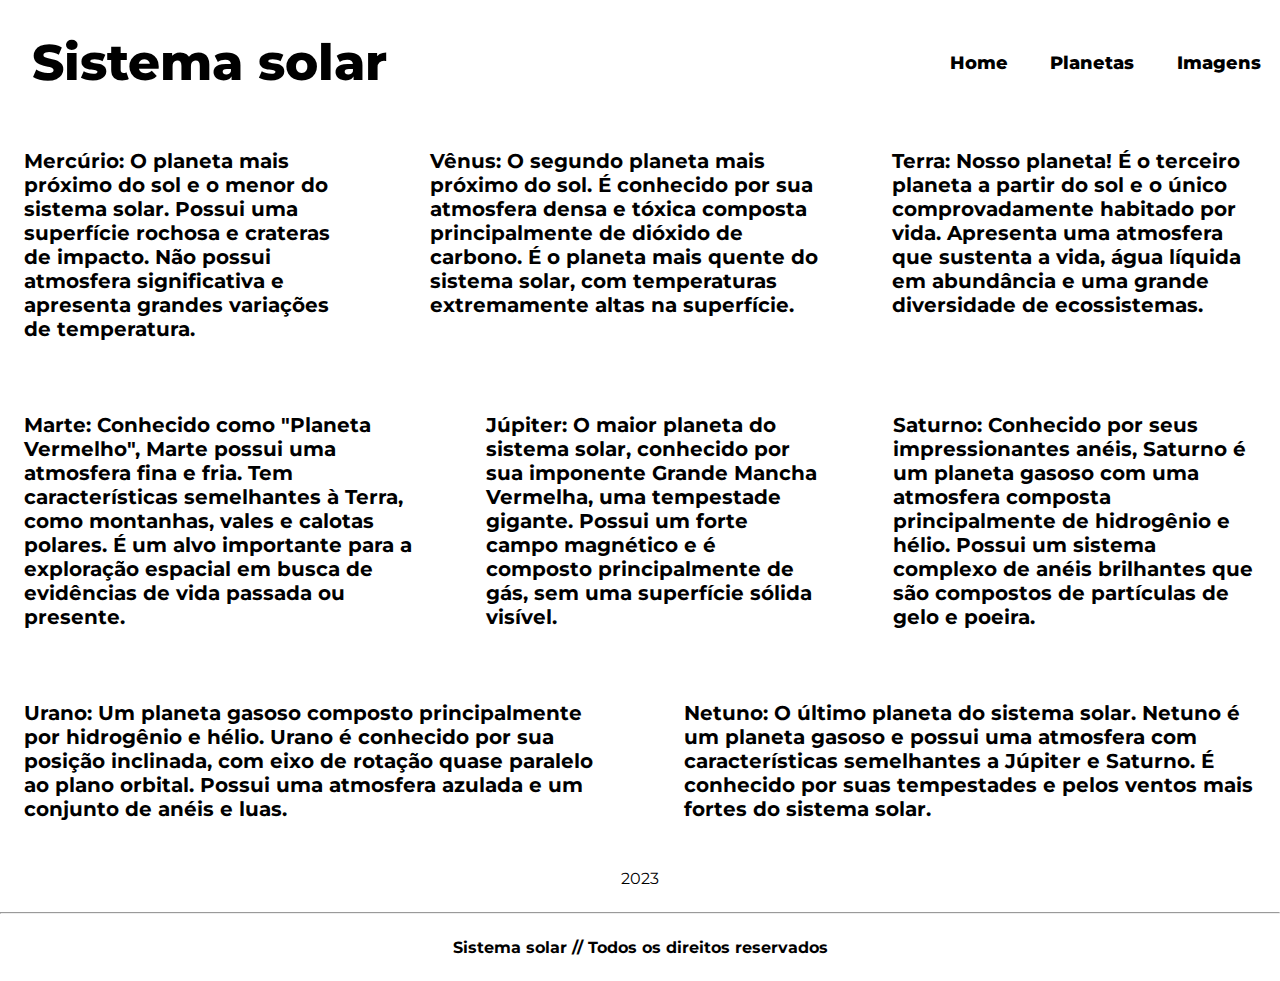
==== sistemaSolar/indexplanets.html @ c93ab094 "Add files via upload" ====
<!DOCTYPE html>
<html lang="en">
  <head>
    <meta charset="UTF-8" />
    <meta http-equiv="X-UA-Compatible" content="IE=edge" />
    <link rel="stylesheet" href="./css/styleplanets.css" />
    <meta name="viewport" content="width=device-width, initial-scale=1.0" />
    <title>Sistema Solar</title>
  </head>
  <body>
    <main>
      <header>
        <h1>Sistema solar</h1>
        <nav>
            <a href="./index.html"><button>Home</button></a>
            <a href=""><button>Planetas</button></a>
            <a href=""><button>Imagens</button></a>
        </nav>
      </header>

      <section class="gallery">
        <div class="line1">
            <h1>Mercúrio: O planeta mais próximo do sol e o menor do sistema solar. Possui uma superfície rochosa e crateras de impacto. Não possui atmosfera significativa e apresenta grandes variações de temperatura.</h1>
            <h1>Vênus: O segundo planeta mais próximo do sol. É conhecido por sua atmosfera densa e tóxica composta principalmente de dióxido de carbono. É o planeta mais quente do sistema solar, com temperaturas extremamente altas na superfície.</h1>
            <h1>Terra: Nosso planeta! É o terceiro planeta a partir do sol e o único comprovadamente habitado por vida. Apresenta uma atmosfera que sustenta a vida, água líquida em abundância e uma grande diversidade de ecossistemas.</h1>

        </div>

        <div class="line2">
            <h1>Marte: Conhecido como "Planeta Vermelho", Marte possui uma atmosfera fina e fria. Tem características semelhantes à Terra, como montanhas, vales e calotas polares. É um alvo importante para a exploração espacial em busca de evidências de vida passada ou presente.</h1>
            <h1>Júpiter: O maior planeta do sistema solar, conhecido por sua imponente Grande Mancha Vermelha, uma tempestade gigante. Possui um forte campo magnético e é composto principalmente de gás, sem uma superfície sólida visível.</h1>
            <h1>Saturno: Conhecido por seus impressionantes anéis, Saturno é um planeta gasoso com uma atmosfera composta principalmente de hidrogênio e hélio. Possui um sistema complexo de anéis brilhantes que são compostos de partículas de gelo e poeira.</h1>
        </div>

        <div class="line3">
            <h1>Urano: Um planeta gasoso composto principalmente por hidrogênio e hélio. Urano é conhecido por sua posição inclinada, com eixo de rotação quase paralelo ao plano orbital. Possui uma atmosfera azulada e um conjunto de anéis e luas.</h1>
            <h1>Netuno: O último planeta do sistema solar. Netuno é um planeta gasoso e possui uma atmosfera com características semelhantes a Júpiter e Saturno. É conhecido por suas tempestades e pelos ventos mais fortes do sistema solar.</h1>
        </div>
      </section>

      <footer>
        <p>2023</p>
        <hr>
        <h2>Sistema solar // Todos os direitos reservados</h2>
      </footer>
    </main>
  </body>
</html>
---- sistemaSolar/css/styleplanets.css ----
@import url('https://fonts.googleapis.com/css2?family=Poppins:wght@400;500;600;700&family=Roboto:wght@300;400;500;700&display=swap');
@import url('https://fonts.googleapis.com/css2?family=Montserrat:wght@500&display=swap');

*{
    padding: 0;
    margin: 0;
    box-sizing: border-box;
}

img{
    object-fit: cover;
}

header{
    display: flex;
    justify-content: space-between;
    align-items: center;
    flex-direction: row;
}

main{
    width: 100%;
    height: 100vh;
}

header h1{
    font-family: 'Montserrat', sans-serif;
    font-weight: 800;
    color: black;
    display: flex;
    justify-content: center;
    padding: 2rem;
    font-size: 50px;
}

nav button{
    border: none;
    background-color: white;
    font-size: 18px;
    padding: 1.2rem;
    font-family: 'Montserrat', sans-serif;
    font-weight: 800;
    cursor: pointer;
}


.gallery{
    display: flex;
    justify-content: center;
    flex-direction: column;
    gap: 1.5rem;
    width: 100%;
    align-items: center;
}

section div{
    display: flex;
    flex-direction: row;
    gap: 1.5rem;
}

footer h2{
    font-family: 'Montserrat', sans-serif;
    font-size: 16px;
    display: flex;
    justify-content: center;
    padding: 1.5rem;
}

footer p{
    font-family: 'Montserrat', sans-serif;
    font-size: 16px;
    display: flex;
    justify-content: center;
    padding: 1.5rem;
}

@media screen and (max-width:600px) {
    header{
        display: flex;
        justify-content: space-between;
        align-items: center;
        flex-direction: column;
    }

    section div{
        display: flex;
        flex-direction: column;
        gap: 1.5rem;
    }
}

@media screen and (max-width:810px) {
    header{
        display: flex;
        justify-content: space-between;
        align-items: center;
        flex-direction: column;
    }

    section div{
        display: flex;
        flex-direction: column;
        gap: 0.5rem;
    }
}

.gallery h1{
    font-family: 'Montserrat', sans-serif;
    padding: 1.5rem;
    font-size: 20px;
}
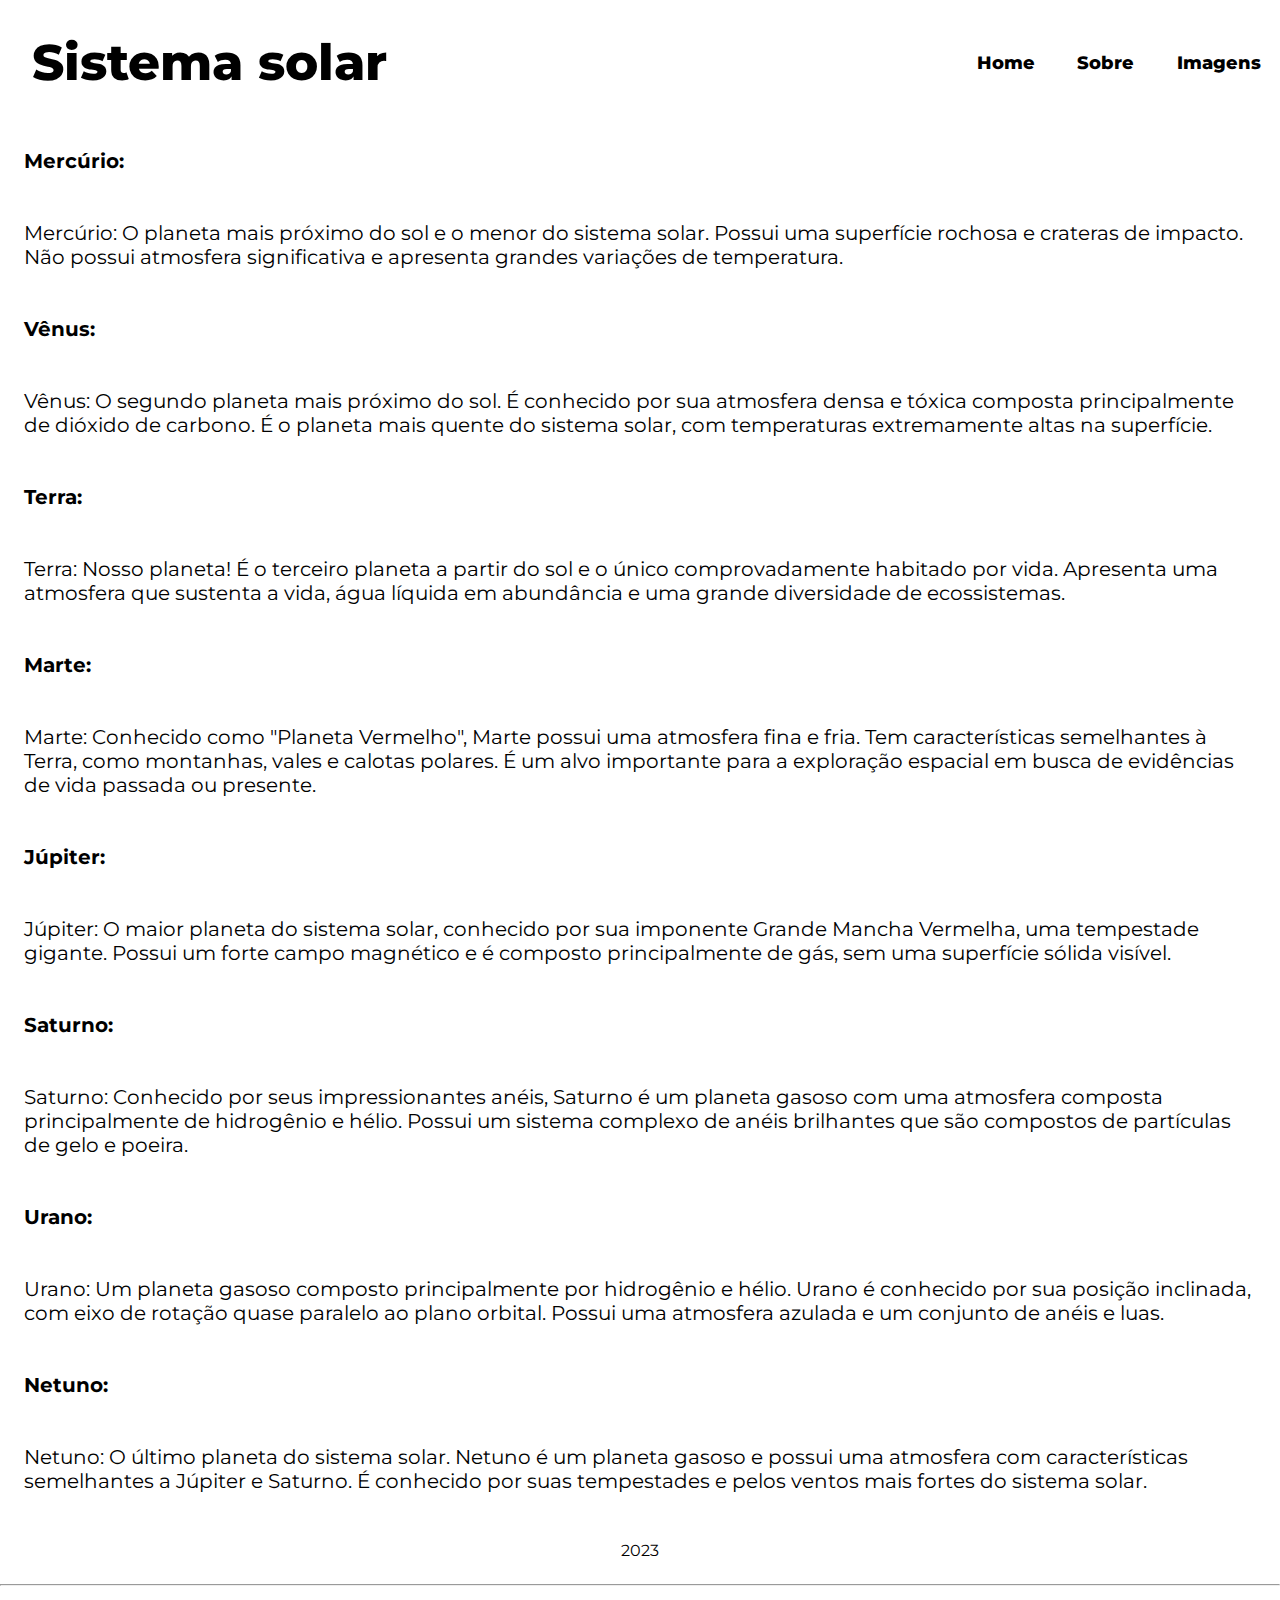
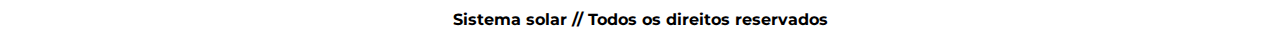
==== commit 1315bd28: "Add files via upload" ====
--- a/sistemaSolar/indexplanets.html
+++ b/sistemaSolar/indexplanets.html
@@ -12,37 +12,87 @@
       <header>
         <h1>Sistema solar</h1>
         <nav>
-            <a href="./index.html"><button>Home</button></a>
-            <a href=""><button>Planetas</button></a>
-            <a href=""><button>Imagens</button></a>
+          <a href="./index.html"><button>Home</button></a>
+          <a href=""><button>Sobre</button></a>
+          <a href=""><button>Imagens</button></a>
         </nav>
       </header>
 
       <section class="gallery">
         <div class="line1">
-            <h1>Mercúrio: O planeta mais próximo do sol e o menor do sistema solar. Possui uma superfície rochosa e crateras de impacto. Não possui atmosfera significativa e apresenta grandes variações de temperatura.</h1>
-            <h1>Vênus: O segundo planeta mais próximo do sol. É conhecido por sua atmosfera densa e tóxica composta principalmente de dióxido de carbono. É o planeta mais quente do sistema solar, com temperaturas extremamente altas na superfície.</h1>
-            <h1>Terra: Nosso planeta! É o terceiro planeta a partir do sol e o único comprovadamente habitado por vida. Apresenta uma atmosfera que sustenta a vida, água líquida em abundância e uma grande diversidade de ecossistemas.</h1>
-
+          <h1>Mercúrio:</h1>
+          <p>
+            Mercúrio: O planeta mais próximo do sol e o menor do sistema solar.
+            Possui uma superfície rochosa e crateras de impacto. Não possui
+            atmosfera significativa e apresenta grandes variações de
+            temperatura.
+          </p>
+          <h1>Vênus:</h1>
+          <p>
+            Vênus: O segundo planeta mais próximo do sol. É conhecido por sua
+            atmosfera densa e tóxica composta principalmente de dióxido de
+            carbono. É o planeta mais quente do sistema solar, com temperaturas
+            extremamente altas na superfície.
+          </p>
         </div>
 
         <div class="line2">
-            <h1>Marte: Conhecido como "Planeta Vermelho", Marte possui uma atmosfera fina e fria. Tem características semelhantes à Terra, como montanhas, vales e calotas polares. É um alvo importante para a exploração espacial em busca de evidências de vida passada ou presente.</h1>
-            <h1>Júpiter: O maior planeta do sistema solar, conhecido por sua imponente Grande Mancha Vermelha, uma tempestade gigante. Possui um forte campo magnético e é composto principalmente de gás, sem uma superfície sólida visível.</h1>
-            <h1>Saturno: Conhecido por seus impressionantes anéis, Saturno é um planeta gasoso com uma atmosfera composta principalmente de hidrogênio e hélio. Possui um sistema complexo de anéis brilhantes que são compostos de partículas de gelo e poeira.</h1>
+          <h1>Terra:</h1>
+          <p>
+            Terra: Nosso planeta! É o terceiro planeta a partir do sol e o único
+            comprovadamente habitado por vida. Apresenta uma atmosfera que
+            sustenta a vida, água líquida em abundância e uma grande diversidade
+            de ecossistemas.
+          </p>
+          <h1>Marte:</h1>
+          <p>
+            Marte: Conhecido como "Planeta Vermelho", Marte possui uma atmosfera
+            fina e fria. Tem características semelhantes à Terra, como
+            montanhas, vales e calotas polares. É um alvo importante para a
+            exploração espacial em busca de evidências de vida passada ou
+            presente.
+          </p>
+          <div class="line3">
+            <h1>Júpiter:</h1>
+            <p>
+              Júpiter: O maior planeta do sistema solar, conhecido por sua
+              imponente Grande Mancha Vermelha, uma tempestade gigante. Possui
+              um forte campo magnético e é composto principalmente de gás, sem
+              uma superfície sólida visível.
+            </p>
+            <h1>Saturno:</h1>
+            <p>
+              Saturno: Conhecido por seus impressionantes anéis, Saturno é um
+              planeta gasoso com uma atmosfera composta principalmente de
+              hidrogênio e hélio. Possui um sistema complexo de anéis brilhantes
+              que são compostos de partículas de gelo e poeira.
+            </p>
+          </div>
         </div>
 
-        <div class="line3">
-            <h1>Urano: Um planeta gasoso composto principalmente por hidrogênio e hélio. Urano é conhecido por sua posição inclinada, com eixo de rotação quase paralelo ao plano orbital. Possui uma atmosfera azulada e um conjunto de anéis e luas.</h1>
-            <h1>Netuno: O último planeta do sistema solar. Netuno é um planeta gasoso e possui uma atmosfera com características semelhantes a Júpiter e Saturno. É conhecido por suas tempestades e pelos ventos mais fortes do sistema solar.</h1>
+        <div class="line4">
+          <h1>Urano:</h1>
+          <p>
+            Urano: Um planeta gasoso composto principalmente por hidrogênio e
+            hélio. Urano é conhecido por sua posição inclinada, com eixo de
+            rotação quase paralelo ao plano orbital. Possui uma atmosfera
+            azulada e um conjunto de anéis e luas.
+          </p>
+          <h1>Netuno:</h1>
+          <p>
+            Netuno: O último planeta do sistema solar. Netuno é um planeta
+            gasoso e possui uma atmosfera com características semelhantes a
+            Júpiter e Saturno. É conhecido por suas tempestades e pelos ventos
+            mais fortes do sistema solar.
+          </p>
         </div>
       </section>
 
       <footer>
         <p>2023</p>
-        <hr>
+        <hr />
         <h2>Sistema solar // Todos os direitos reservados</h2>
       </footer>
     </main>
   </body>
-</html>+</html>
--- a/sistemaSolar/css/styleplanets.css
+++ b/sistemaSolar/css/styleplanets.css
@@ -48,15 +48,13 @@
     display: flex;
     justify-content: center;
     flex-direction: column;
-    gap: 1.5rem;
     width: 100%;
     align-items: center;
 }
 
 section div{
     display: flex;
-    flex-direction: row;
-    gap: 1.5rem;
+    flex-direction: column;   
 }
 
 footer h2{
@@ -105,6 +103,12 @@
     }
 }
 
+.gallery p{
+    font-family: 'Montserrat', sans-serif;
+    padding: 1.5rem;
+    font-size: 20px;
+}
+
 .gallery h1{
     font-family: 'Montserrat', sans-serif;
     padding: 1.5rem;
